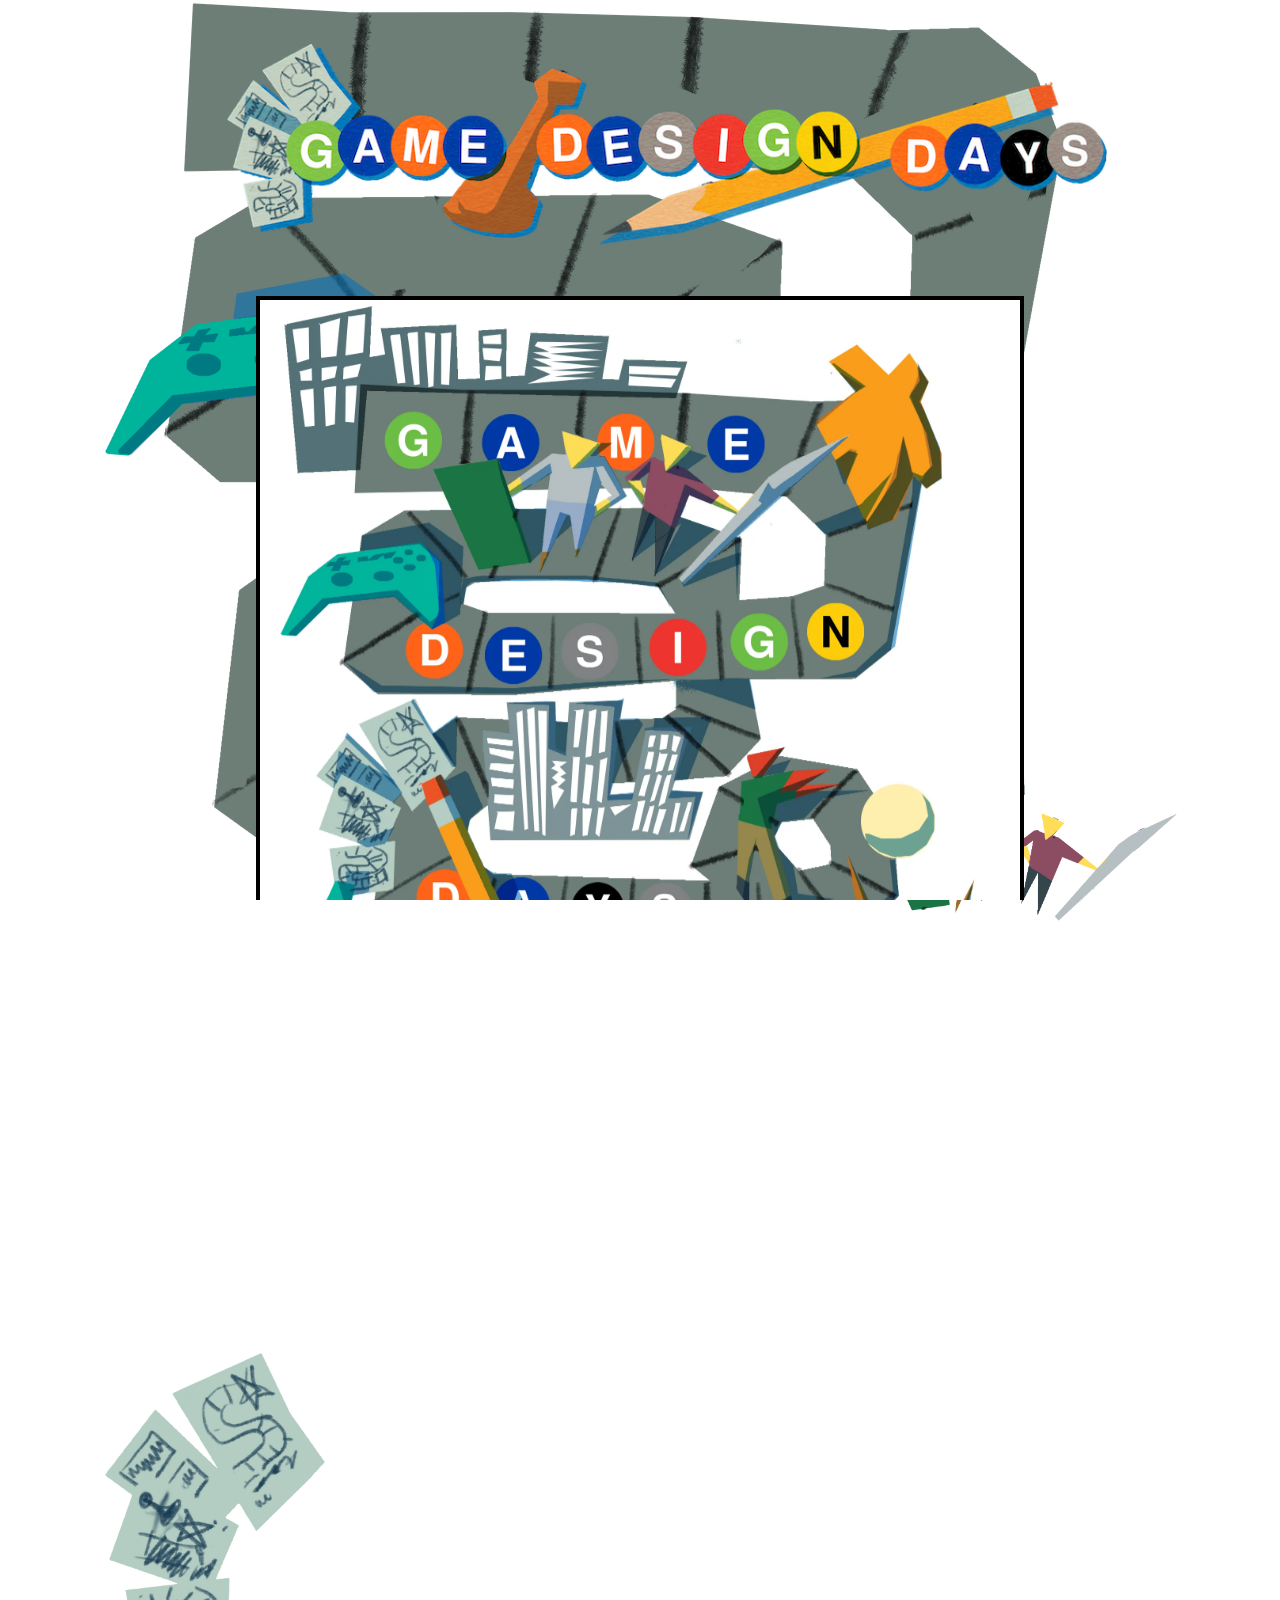
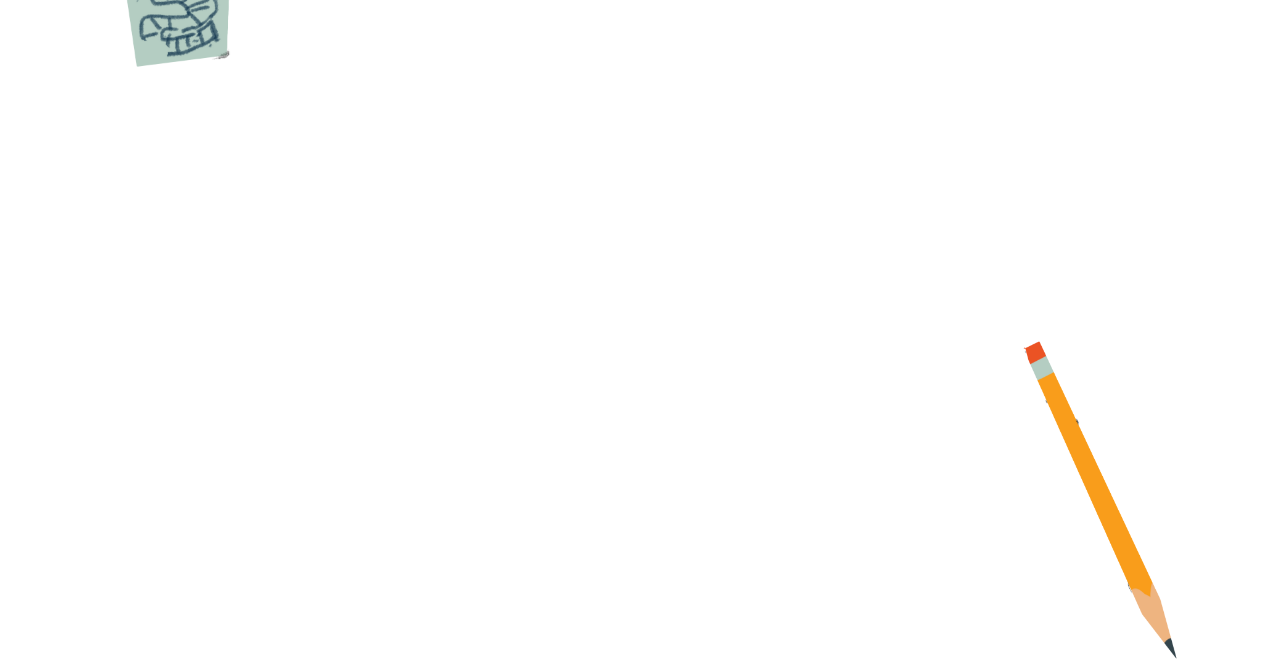
==== index.html @ 5347a94d "add patrick event link" ====
<!DOCTYPE html>
<html lang="en">
  <head>

    <meta charset="utf-8" />
    <meta name="description" content="Game Design Days is a NYU Game Center sponsored event series that highlights the underground independent game development communities of NYC." />
    <meta property="og:title" content="Game Design Days"/>
    <meta property="og:image" content="./static/img/events/gdd2026-poster.webp"/>
    <meta name="viewport" content="width=device-width, initial-scale=1" />
    <link rel="icon" href="./static/img/branding/favicon.ico" />

    <title>Game Design Days</title>

    <!-- The website stylesheet -->
    <link rel="stylesheet" href="./style.css" />
    <link rel="stylesheet" href="./responsive.css"/>

    <!-- The website JavaScript file -->
    <!-- <script src="https://code.jquery.com/jquery-4.1.0.slim.min.js" integrity="sha256-0zreENPUQQKIbGBKGJ6WF289jZz9S3Y63TURDQTChnc=" crossorigin="anonymous"></script> -->
    <script src="https://ajax.googleapis.com/ajax/libs/jquery/1.11.0/jquery.min.js"></script>
  </head>
  <body id="index">
    <div class="outer parallax--bg">
      <div class="between-layer">
        <div class="parallax-section">
          <div class="spacer"></div>
          <img src="./static/img/incidentals/GDD26_Controller.png"/>
        </div>
        <div class="parallax-section">
          <div class="spacer"></div>
          <img src="./static/img/incidentals/GDD26_Cutting_Board_and_XActo_People.png"/>
        </div>
        <div class="parallax-section">
          <div class="spacer"></div>
          <img src="./static/img/incidentals/GDD26_Notecards.png">
        </div>
        <div class="parallax-section">
          <div class="spacer"></div>
          <img src="./static/img/incidentals/GDD26_Pencil.png"/>
        </div>
      </div>
      <div class="top-layer">
        <div class="wrapper">
          <header>
            <div class="img-holder">
              <img src="./static/img/elements/GDD26_Title_Horizontal_Transparent.webp" alt="Game Design Days 2026 Header Image"/>
            </div>
          </header>
          <div class="poster">
            <div class="img-holder">
              <img src="./static/img/events/gdd2026-poster.webp" alt="Game Design Days 2026 Poster"/>
            </div>
          </div>
          <section class="about">
            <div class="section-inner">
              <h2>About</h2>
              <div class="content-box">
              <p>
                Game Design Days is a NYU Game Center sponsored event series that highlights the underground independent game development communities of NYC. The goal of the event is to serve NYC game design students and anyone curious about game design, by introducing them to the broader NYC game development scene and giving them opportunities to connect with independent studios, collectives, and spaces. By doing so we also hope to strengthen the network of independent NYC game development professionals. Check out the events list, find something that speaks to you, and dive into learning about the world of local game design!
              </p>
              </div>
            </div>
          </section>
          <section class="calendar">
            <div class="section-inner">
              <h2>
                Calendar
              </h2>
              <p>Click on an event to view details.</p>
              <ul class="events">
                <li>
                  <a href="#e-for-everyone">
                    <strong>E for Everyone: How Accessible is your game?</strong><br>
                    Microsoft Experience Center<br>
                    Monday, November 30
                  </a>
                </li>
                <li>
                  <a href="#wearables">
                    <strong>Indie Games x Wearables: Build, play, connect</strong><br>
                    GUMBO<br>
                    Monday, November 30
                  </a>
                </li>
                <li>
                  <a href="#rhythm-games">
                    <strong>Rhythm &amp; Dance Games Night</strong><br>
                    Wonderville<br>
                    Tuesday, December 1
                  </a>
                </li>
                <li>
                  <a href="#droqen">
                    <strong>execution of a pixel platformer in just hours with droqen</strong><br>
                    Boshi's Place<br>
                    Wednesday, December 2
                  </a>
                </li>
                <li>
                  <a href="#out-of-bounds">
                    <strong>Out of Bounds Presents: DIY Experimental Worlds</strong><br>
                    Boshi's Place<br>
                    Wednesday, December 2
                  </a>
                </li>
                <li>
                  <a href="#playtest-thursday">
                    <strong>Playtest Thursday</strong><br>
                    NYU Game Center<br>
                    Thursday, December 3
                  </a>
                </li>
                <li>
                  <a href="#lecture-series">
                    <strong>NYU Game Center Lecture Series: Patrick Trinh, "Dancing About Architecture"</strong><br>
                    NYU Game Center<br>
                    Thursday, December 3
                  </a>
                </li>
                <li>
                  <a href="#no-quarter">
                    <strong>No Quarter 2026</strong><br>
                    Life World<br>
                    Friday, December 4
                  </a>
                </li>
                <li>
                  <a href="#winter-squash">
                    <strong>fall squash: a plunderludic gathering</strong><br>
                    Boshi's Place<br>
                    Saturday, December 5
                  </a>
                </li>
              </ul>
            </div>
            <div style="clear: both;"></div>
          </section>
          <section class="map">
            <div class="section-inner">
              <!-- <h2>Map</h2> -->
              <div class="content-box" style="margin-top: 0;"">
                <!-- <div class="img-holder">
                  <a href="">
                    <img src="" alt="map">
                  </a>
                </div> -->
                <p>
                  For press release and inquiry write to <a href="mailto:gamecenter@nyu.edu">gamecenter@nyu.edu</a>
                </p>
                <p>Game Design Days artwork by <a href="https://chriskindred.com" target="_blank">Chris Kindred</a></p>
              </div>
            </div>
          </section>
          <footer class="footer">
            <div class="section-inner">
              <p>
                Game Design Days are supported by the NYU Game Center and Empire State Development
              </p>
              <p>            
                <a href="https://x.com/NYUGameCenter" target="_blank"><svg xmlns="http://www.w3.org/2000/svg" width="32" height="32" viewBox="0 0 32 32"><path d="M18.42,14.009L27.891,3h-2.244l-8.224,9.559L10.855,3H3.28l9.932,14.455L3.28,29h2.244l8.684-10.095,6.936,10.095h7.576l-10.301-14.991h0Zm-3.074,3.573l-1.006-1.439L6.333,4.69h3.447l6.462,9.243,1.006,1.439,8.4,12.015h-3.447l-6.854-9.804h0Z"></path></svg></a>
                <a href="https://bsky.app/profile/nyugamecenter.bsky.social" target="_blank"><svg xmlns="http://www.w3.org/2000/svg" width="32" height="32" viewBox="0 0 32 32"><path d="M23.931,5.298c-3.21,2.418-6.663,7.32-7.931,9.951-1.267-2.631-4.721-7.533-7.931-9.951-2.316-1.744-6.069-3.094-6.069,1.201,0,.857,.49,7.206,.778,8.237,.999,3.583,4.641,4.497,7.881,3.944-5.663,.967-7.103,4.169-3.992,7.372,5.908,6.083,8.492-1.526,9.154-3.476,.123-.36,.179-.527,.179-.379,0-.148,.057,.019,.179,.379,.662,1.949,3.245,9.558,9.154,3.476,3.111-3.203,1.671-6.405-3.992-7.372,3.24,.553,6.882-.361,7.881-3.944,.288-1.031,.778-7.38,.778-8.237,0-4.295-3.753-2.945-6.069-1.201Z"></path></svg></a>
                <a href="https://www.instagram.com/nyugamecenter" target="_blank"><svg xmlns="http://www.w3.org/2000/svg" width="32" height="32" viewBox="0 0 32 32"><path d="M10.202,2.098c-1.49,.07-2.507,.308-3.396,.657-.92,.359-1.7,.84-2.477,1.619-.776,.779-1.254,1.56-1.61,2.481-.345,.891-.578,1.909-.644,3.4-.066,1.49-.08,1.97-.073,5.771s.024,4.278,.096,5.772c.071,1.489,.308,2.506,.657,3.396,.359,.92,.84,1.7,1.619,2.477,.779,.776,1.559,1.253,2.483,1.61,.89,.344,1.909,.579,3.399,.644,1.49,.065,1.97,.08,5.771,.073,3.801-.007,4.279-.024,5.773-.095s2.505-.309,3.395-.657c.92-.36,1.701-.84,2.477-1.62s1.254-1.561,1.609-2.483c.345-.89,.579-1.909,.644-3.398,.065-1.494,.081-1.971,.073-5.773s-.024-4.278-.095-5.771-.308-2.507-.657-3.397c-.36-.92-.84-1.7-1.619-2.477s-1.561-1.254-2.483-1.609c-.891-.345-1.909-.58-3.399-.644s-1.97-.081-5.772-.074-4.278,.024-5.771,.096m.164,25.309c-1.365-.059-2.106-.286-2.6-.476-.654-.252-1.12-.557-1.612-1.044s-.795-.955-1.05-1.608c-.192-.494-.423-1.234-.487-2.599-.069-1.475-.084-1.918-.092-5.656s.006-4.18,.071-5.656c.058-1.364,.286-2.106,.476-2.6,.252-.655,.556-1.12,1.044-1.612s.955-.795,1.608-1.05c.493-.193,1.234-.422,2.598-.487,1.476-.07,1.919-.084,5.656-.092,3.737-.008,4.181,.006,5.658,.071,1.364,.059,2.106,.285,2.599,.476,.654,.252,1.12,.555,1.612,1.044s.795,.954,1.051,1.609c.193,.492,.422,1.232,.486,2.597,.07,1.476,.086,1.919,.093,5.656,.007,3.737-.006,4.181-.071,5.656-.06,1.365-.286,2.106-.476,2.601-.252,.654-.556,1.12-1.045,1.612s-.955,.795-1.608,1.05c-.493,.192-1.234,.422-2.597,.487-1.476,.069-1.919,.084-5.657,.092s-4.18-.007-5.656-.071M21.779,8.517c.002,.928,.755,1.679,1.683,1.677s1.679-.755,1.677-1.683c-.002-.928-.755-1.679-1.683-1.677,0,0,0,0,0,0-.928,.002-1.678,.755-1.677,1.683m-12.967,7.496c.008,3.97,3.232,7.182,7.202,7.174s7.183-3.232,7.176-7.202c-.008-3.97-3.233-7.183-7.203-7.175s-7.182,3.233-7.174,7.203m2.522-.005c-.005-2.577,2.08-4.671,4.658-4.676,2.577-.005,4.671,2.08,4.676,4.658,.005,2.577-2.08,4.671-4.658,4.676-2.577,.005-4.671-2.079-4.676-4.656h0"></path></svg></a>
              </p>
              <p>
                <a href="https://tisch.nyu.edu" target="_blank"><img src="./static/img/branding/tisch-logo-48px.webp" alt="Tisch logo"/></a>
                <a href="https://gamecenter.nyu.edu" target="_blank"><img src="./static/img/branding/gc-logo-48px.webp" alt="Game Center logo"/></a>
              </p>
              <div class="history">
                <p>
                  Previous years 
                </p>
                <p>
                  <a href="./2024/">2024</a>
                  <a href="./2025/">2025</a>
                </p>
              </div>
            </div>
          </footer>
        </div>
      </div>
    </div>
    <div class="lightbox-outer hidden">
      <div class="lightbox-inner">
        <a id="close-lightbox" href="#">&#9746;</a>
        <div class="lightbox-clearfix">
          <section class="event hidden" id="e-for-everyone">
            <h2>E for Everyone: How Accessible is your game?</h2>
            <div class="event-details">
              <div class="img-holder">
                <img src="./static/img/events/e-for-everyone.webp" alt="E for Everyone: How Accessible is your game?"/>
              </div>
              <div class="event-dta">
                <p>
                  Microsoft Experience Center<br>
                  677 5th Avenue<br>
                  New York, NY 10022
                </p>
                <p>Monday, November 30, 4:00pm-7:00pm</p>
                <p><a href="https://forms.cloud.microsoft/pages/responsepage.aspx?id=v4j5cvGGr0GRqy180BHbRwy0aRvw8G1Knax-apxGml9UNU1WU0YxRzdPSDVJV1JTSUZRMTQ5UVRKTi4u&route=shorturl" target="_blank">RSVP here</a></p>
              </div>
            </div>
            <p>
              How accessible is your game? Bring your game to the Microsoft Experience Center to learn in a hands-on Inclusive Design workshop, playtest session, and community mixer!<br>
              <br>
              Inclusive Design Spotlight: Learn how developers can practically build accessibility into their games during early prototyping. We will walk through real design examples showing how to build modular input remapping, toggle options, and clear visual UI cues that naturally interface with alternative hardware like the Xbox Adaptive Controller.<br>
              <br>
              Guest Developer Lightning Talks: Industry peers share real world production advice.<br>
              <br>
              Community Playtesting Lab: Developers set up their work in progress builds across floor stations so attendees can playtest their games and give constructive feedback on gameplay feel, visual clarity, and control accessibility.<br> 
              <br>
              Mixer: Creators can connect, find future teammates, and build community across the NYC indie network.
            </p>
          </section>
          <section class="event hidden" id="wearables">
            <h2>Indie Games x Wearables: Build, Play, Connect</h2>
            <div class="event-details">
              <div class="img-holder">
                <img src="./static/img/events/wearables.webp" alt="Indie Games x Wearables: Build, Play, Connect"/>
              </div>
              <div class="event-dta">
                <p>
                  GUMBO<br>
                  53 Bridge Street, Suite 301<br>
                  Brooklyn, NY, 11201
                </p>
                <p>Monday, November 30, 6:00pm-9:00pm</p>
                <p><a href="https://luma.com/sq2jgs3m" target="_blank">RSVP here</a></p>
              </div>
            </div>
            <p>
              NYU Game Design Days, Women in Games NYC (WIGNYC), GUMBO Collective and The German American Chamber of Commerce, Inc (GACC NEW YORK) are joining forces to bring a hands-on wearable tech workshop combined with an evening full of New York-made Indie Games.<br>
              <br>
              Join us for a wearable tech workshop, presentations by game developers, and networking and dinner. Special appearances from GUMBO Board members and representatives of the GACC NY!<br>
              <br>
              Presentations by:<br>
              Ben Elliot<br>
              George Li<br>
              Souren Papazian<br>
              Michael Kamm<br>
              Sam Eng<br>
              Josh Debonis<br>
              Krystel<br>
              <br>
              15 Wearable Tech Workshop slots open. WIGNYC Community and allies encouraged.
            </p>
          </section>
          <section class="event hidden" id="rhythm-games">
            <h2>Rhythm &amp; Dance Games at Wonderville</h2>
            <div class="event-details">
              <div class="img-holder">
                <img src="./static/img/events/scrapeboard.webp" alt="Rhythm &amp; Dance Games at Wonderville"/>
              </div>
              <div class="event-dta">
                <p>
                  Wonderville<br>
                  1186 Broadway<br>
                  Brooklyn, NY 11221
                </p>
                <p>Tuesday, December 1. 7:00pm-11:00pm</p>
                <p><a href="https://pools.events/event/e2RB4QMn/rhythm-dance-games-night/?i=d2aTLp5D" target="_blank">RSVP Here</a></p>
              </div>
            </div>
            <p>
              Scrapboard is back! Join us in seeing alternative controllers, or Alt Ctrl, games in action. We'll be showcasing two games- Young Cathedral by <a href="https://www.instagram.com/commonopera" target="_blank">@commonopera</a> and Sound of Smog: Neo Delhi by <a href="https://www.instagram.com/pariahinteractive" target="_blank">@pariahinteractive</a>.<br>
              <br>
              Stick around for a Scrapeboard Tournament hosted by <a href="https://www.instagram.com/dankdotgame" target="_blank">@dankdotgame</a> and <a href="https://www.instagram.com/snakesandrews" target="_blank">@snakesandrews</a>! 
              <br>
              All arcade games will be free to play.
            </p>
          </section>
          <section class="event hidden" id="droqen">
            <h2>execution of a pixel platformer in just hours with droqen</h2>
            <div class="event-details">
              <div class="img-holder">
                <img src="./static/img/events/droqen.webp" alt="execution of a pixel platformer in just hours with droqen"/>
              </div>
              <div class="event-dta">
                <p>
                  Boshi's Place<br>
                  1002 Metropolitan Ave<br>
                  Brooklyn, NY 11211
                </p>
                <p>Wednesday, December 2, 3:00pm-6:00pm</p>
                <p>
                  <!-- <a href="" target="_blank">RSVP Here</a> -->
                   <!-- RSVP link tk -->
                </p>
              </div>
            </div>
            <p>
              in this event droqen will create a short poetic 2d pixel platformer live in front of an inquisitive audience. we will get to take a peek at droqen's practice while also being able to ask questions and hear what droqen's moment to moment thinking when making games is.<br>
              <br>
              droqen is an extremely prolific solo game developer that has been working on pixel platformers for over 10 years. droqen is best known for the 2013 puzzle platformer ""starseed pilgrim"" and more recently for the collection of small poetic platformers in ""the end of gameplay"", along with many other short games on itch.io and the expiring ""droqevers"". over the course of many years, droqen has developed various techniques, ideas, tools and insights on specifically making 2d pixel platformers with bespoke movement and visuals.<br>
              <br>
              this event comes from a desire of wanting to have a space for technique and process sharing in games in contrast to a purely ""technical achievement"" presentation. we want to create a space where artists can learn from each other's idiosyncrasies and the moment to moment design decisions that come when making a game.
            </p>
          </section>
          <section class="event hidden" id="out-of-bounds">
            <h2>Out of Bounds Presents: DIY Experimental Worlds</h2>
            <div class="event-details">
              <div class="img-holder">
                <img src="./static/img/events/out-of-bounds.webp" alt="Out of Bounds Presents: DIY Experimental Worlds"/>
              </div>
              <div class="event-dta">
                <p>
                  Boshi's Place<br>
                  1002 Metropolitan Ave<br>
                  Brooklyn NY 11211
                </p>
                <p>Wednesday, December 2, 7:00pm-11:00pm</p>
                <p>
                  <a href="https://www.eventbrite.com/e/out-of-bounds-presents-diy-experimental-worlds-tickets-2004832795861" target="_blank">RSVP Here</a>
                </p>
              </div>
            </div>
            <p>
              Join us for an evening celebrating experimental independent games! We start with a panel and then open to a showcase of experimental games.<br>
              <br>
              Out of Bounds is an upcoming experimental games festival and we are hosting a one night event to celebrate experimental games. We will start with a panel of artists, Blake Andrews, mut/moochi, Lillyan Ling and Liz Ryerson moderated by Nichole Shinn. We will then open up the space for the rest of the night to showcase experimental games co-curated by the panelists and Games for my Computer.<br>
              <br>
              The panel is from 7pm-8pm and the showcase is from 8pm-11pm. Come hang and say hey! We'd love to see you there!
            </p>
          </section>
          <section class="event hidden" id="playtest-thursday">
            <h2>Playtest Thursday</h2>
            <div class="event-details">
              <div class="img-holder">
                <img src="./static/img/events/playtest-thursday.webp" alt="Playtest Thursday"/>
              </div>
              <div class="event-dta">
                <p>
                  NYU Game Center<br>
                  370 Jay Street<br>
                  Brooklyn, NY 11201
                </p>
                <p>Thursday, December 3, 5:30pm-7:00pm</p>
                <p>
                  <a href="https://forms.gle/ZkJZJ51fs4GwswKu8" target="_blank">RSVP Here</a>
                </p>
              </div>
            </div>
            <p>
              Play work-in-progress games, give your feedback, and help develop the practice of game design in New York City. Bring a game, play games by our students, faculty, and local NYC game designers, and discuss how to push mechanics, refine designs, and bring everyone's game to the next level.<br>
              <br>
              Designers, players, and game enthusiasts of any level of expertise are welcome. The best playtests include players from all kinds of backgrounds, interests, and knowledge of games, so if you're interested in coming to test, you already have fulfilled the necessary requirements!<br>
              <br>
              Bring any and all games, prototypes, or early stage ideas to Playtest Thursday!
            </p>
          </section>
          <section class="event hidden" id="lecture-series">
            <h2>NYU Game Center Lecture Series: Patrick Trinh, "Dancing About Architecture"</h2>
            <div class="event-details">
              <div class="img-holder">
                <img src="./static/img/events/patrick-lecture.webp" alt="NYU Game Center Lecture Series: Patrick Trinh, &quot;Dancing About Architecture&quot;"/>
              </div>
              <div class="event-dta">
                <p>
                  NYU Game Center<br>
                  370 Jay Street<br>
                  Brooklyn, NY 11201
                </p>
                <p>Thursday, December 3, 7:00pm-9:00pm</p>
                <p>
                  <a href="https://patricktrinhlectureseries.eventbrite.com/" target="_blank">RSVP Here</a>
                </p>
              </div>
            </div>
            <p>
              Patrick Trinh, despite being a professor at the NYU Game Center, has not made a game in years, and has instead fully immersed himself in the NYC club/rave scene. In this experimental performance/talk, he will explore why that happened via various perspectives, including McKenzie Wark's work including Gamer Theory and Raving, the Situationist Internationale, the origins of techno, and David Kanaga. Through these perspectives, Patrick will explore the similarities between games and music spaces and practice. Could it be that he has been making games disguised as music this entire time?
            </p>
          </section>
          <section class="event hidden" id="no-quarter">
            <h2>No Quarter 2026</h2>
            <div class="event-details">
              <div class="img-holder">
                <img src="./static/img/events/no-quarter.webp" alt="No Quarter 2026"/>
              </div>
              <div class="event-dta">
                <p>
                  Life World<br>
                  563 Johnson Ave<br>
                  Brooklyn, NY 11237
                </p>
                <p>Friday, December 4, 7:00pm-10:00pm</p>
                <p><a href="https://www.meetup.com/women-in-games-nyc/events/311692473/" target="_blank">RSVP Here</a></p>
              </div>
            </div>
            <p>
              No Quarter returns for its 15th iteration!<br>
              <br>
              No Quarter is an annual playable exhibition where four newly commissioned works from leading artists working across games are debuted. This year, No Quarter moves off NYU's campus for the first time since 2019, taking place this year at Life World.<br>
              <br>
              This year's curator is No Quarter 2016 alum Lawra Suits Clark. The 2026 No Quarter visual identity was created by Jon Han, you can find out more about his work <a href="https://www.jon-han.com/index.html" target="_blank">here</a>.
              <br>
              Commissioned artists include:<br>
              <br>
              Geumhyung Jeong<br>
              <br>
              Geumhyung Jeong is an artist whose work ranges from performance, dance, choreography, theatre, video and installation. Since the beginning of her career, Jeong's work has investigated the relationship between the human body and the objects that surround it, by way of productions that combine languages and techniques from the fields of contemporary dance, puppet theatre and the visual arts. In the course of the physical interaction between her body and the objects, it becomes ambiguous who controls whom, blurring the line between inanimate and animate.<br>
              <br>
              <a href="geumhyungjeong.com" target="_blank">geumhyungjeong.com</a><br>
              <br>
              Chia Amisola<br>
              <br>
              Chia Amisola is a tech worker from the Philippines. They're devoted to the internet's loss, love, labor, and liberation, particularly of the third world experience. They make work about intimacy, infrastructure, and infinity across text, websites, and performances. Entangling Philippine specificity and technological histories, their body of work mends the encyclopedic, archival, and personal, to look towards the intimacies of infrastructure and the labor of tools. Today, they look to the future of agency, affect, faith, and labor as changed by technological progress.<br>
              <br>
              <a href="https://everythingi.love/" target="_blank">https://everythingi.love/</a><br>
              <br>
              GURN GROUP<br>
              <br>
              Gurn Group is a software developer with interests in memory, software affect, and small-scale interactive texture. Assemblage-based game development integrating incidental video footage, free 3D assets, and emulated software (plunderludics). Gurn Group's work has been exhibited at Babycastles (NYC), LIKELIKE (Pittsburgh, PA), Boshi's Place (NYC). Previously involved in curation at Death by Audio Arcade and Boshi's Place. Currently working on an RTS game called Lives of the Saints, an FMV point-and-click game called My Summer Vacation, and a plunderludics development tool called UnityHawk.<br>
              <br>
              <a href="https://gurngroup.com/" target="_blank">https://gurngroup.com/</a><br>>
              <br>
              Nolen Royalty<br>
              <br>
              Nolen Royalty is a game designer and engineer living in Brooklyn, New York. His work is centered around experimental massively multiplayer games and pushing computers to do surprising and delightful things.<br>
              <br>
              <a href="eieio.games" target="_blank">eieio.games</a>
            </p>
          </section>
          <section class="event hidden" id="winter-squash">
            <h2>fall squash: a plunderludic gathering</h2>
            <div class="event-details">
              <div class="img-holder">
                <img src="./static/img/events/fall-squash.webp" alt="fall squash: a plunderludic gathering"/>
              </div>
              <div class="event-dta">
                <p>
                  Boshi's Place<br>
                  1002 Metropolitan Ave<br>
                  Brooklyn NY 11211
                </p>
                <p>
                  Saturday, December 5<br>
                  Gallery Hours 11:00am-7:00pm<br>
                  Reception 7:00pm
                </p>
                <p>
                  <a href="https://www.eventbrite.com/e/out-of-bounds-presents-diy-experimental-worlds-tickets-2004832795861" target="_blank">RSVP Here</a>
                </p>
              </div>
            </div>
            <p>
              a showcase of plunderludics work<br>
              <br>
              open 11am for gallery hours<br>
              party 7pm - late<br>
              <br>
              1002 metropolitan ave brooklyn ny<br>
              <br>
              JODI<br>
              Myfanwy Ashmore<br>
              Devine Lu Linvega<br>
              Brandon Hare<br>
              Jacob Michael Karr<br>
              Hatimb00<br>
              Mazin<br>
              Meinong<br>
              Big Bag<br>
              Jonny Hopkins<br>
              Mut/Moochi<br>
              Gurn Group
            </p>
          </section>
        </div>
      </div>
    </div>
    <script type="text/javascript">
      //lightbox logic
      const showEvent = (h) => {
        $('.lightbox-outer').removeClass('hidden');
        $(h).removeClass('hidden');
      }

      $('.events a').click((e) => showEvent(e.currentTarget.hash));

      $('#close-lightbox').on('click', () => {
        $('.lightbox-outer, .lightbox-outer .event').addClass('hidden');
      });

      //show lightbox if navigating directly to specific event hash
      if (window.location.hash.length > 0) showEvent(window.location.hash);

      //parallax stuff
      const scrollBtwnLayer = window.matchMedia("(width <= 992px)");

      function parallax() {
        let scrollTop = $('.outer').scrollTop();
        $('.parallax--bg').css('background-position-y', `${(scrollTop*-0.5)}px`);
        //don't scroll the middle layer if we're below 992px
        if (scrollBtwnLayer) $('.between-layer').css('top', `${(scrollTop*-0.65)}px`);
      }

      // turn parallax on/off for smaller devices, allow window resizing to turn it on and off
      let notMobile = window.matchMedia("(width > 768px)").matches;
      console.log(notMobile);
      $(window).on('resize', () => { 
        notMobile = window.matchMedia("(width > 786px)").matches; 
        console.log(notMobile);
      });
      if (notMobile) $('.outer').scroll(() => { parallax(); });
    </script>
  </body>
</html>
---- style.css ----
@import "reset.css";
@import "font.css";

:root {
    --skew-angle-pos: 10deg;
    --skew-angle-neg: -10deg;
}

body {
    font-family: 'Univers';
}

.hidden {
    display: none;
}

.outer {
    /* position: fixed; */
    width: 100vw;
    height: 100vh;
    background-image: url('./static/img/elements/GDD26_Sidewalk_Track.webp');
    background-size: 75%;
    background-repeat: repeat-y;
    background-position-x: center;
    background-position-y: 0px;
    overflow-y: scroll;
}

.between-layer {
    position: absolute;
    width: 100%;
    height: 100vh;
    clear: both;
    padding: 0 8%;
    pointer-events: none;
}

.between-layer .parallax-section {
    height: 60vh;
}

.between-layer .spacer {
    clear: both;
    height: 50%;
}

.between-layer img {
    max-width: 300px;
    float: left;
    max-height: 320px;
}

.between-layer .parallax-section:nth-child(even) img {
    float: right;
}

.top-layer {
    width: 100vw;
    height: 100vh;
    position: relative;
}

.wrapper {
    width: 100%;
    max-width: 960px;
    margin: 0 auto;
    position: relative;
}

.poster {
    position: relative;
    width: 80%;
    margin: 0 auto;
    border: 4px solid black;
    transform-style:preserve-3d;
}

section,
footer {
    position: relative;
    background: #fef5b8;
    padding: 2rem;
    /* negative skew angle */
    transform: skewX(var(--skew-angle-neg));
    margin: 2rem 0;
    transform-style: preserve-3d;
}

section:before,
footer:before {
    position: absolute;
    content: "";
    width: 100%;
    height: 100%;
    background: rgba(0, 110, 184, 0.57);
    /* negative skew angle */
    transform: translate3d(24px, -50px, -1px) rotate(-2deg) skewX(var(--skew-angle-neg)) scaleX(0.9) scaleY(0.9);
}

.section-inner {
    text-align: left;
    /* positive skew angle */
    transform: skewX(var(--skew-angle-pos));
    width: 80%;
    margin: 0 auto;
    position: relative;
}

.section-inner .content-box {
    border: 1px solid black;
    margin-top: 2rem;
    padding: .5rem;
    background: white;
    box-shadow: -2px 2px 4px black;
}

.calendar .section-inner {
    width: 90%;
    margin: unset;
}

.events {
    list-style-type: none;
    padding: 0;
    text-align: unset;
    width: 80%;
}

.events li {
    margin: 2rem 0;
    text-align: left;
    float: left;
    clear: both;
}

.events li:nth-child(even) {
    text-align: right;
    float: right;
}

.events li a {
    display: inline-block;
    background: white;
    padding: .5rem;
    border: 1px solid black;
    box-shadow: -2px 2px 4px black;
    color: black;
    text-decoration: none;
    transition: transform 40ms;
    transform: scale(1);
}

.events li:nth-child(even) a {
    box-shadow: 2px 2px 4px black;
}

.events li a:hover {
    transform: scale(1.1);
}

footer .section-inner {
    text-align: center;
}

footer .section-inner p {
    display: flex;
    align-items: center;
    justify-content: center;
    margin: 1rem auto;
}

footer .section-inner p:last-child {
    gap: 2rem;
}

footer img {
    height: 2rem;
}

.history {
    margin-top: 2rem;
    border-top: 1px solid black;
}

.history p:first-child {
    margin-top: 2rem;
    margin-bottom: 0;
}

.history p:last-child {
    margin-top: .5rem;
}

.history a {
    margin-top: 0;
    border: 1px solid black;
    padding: .5rem;
    background: white;
    box-shadow: -2px 2px 4px black;
}

.lightbox-outer {
    position: fixed;
    top: 0;
    left: 0;
    bottom: 0;
    right: 0;
    width: 100vw;
    height: 100%;
    background-color: rgba(0,0,0,0.5);
}

.lightbox-inner {
    background-color: #fef5b8;
    position: relative;
    top: 50%;
    left: 50%;
    max-height: calc(100vh - 4em);
    /* negative skew angle */
    transform: translateX(-50%) translateY(-50%) skewX(var(--skew-angle-neg));
    max-width: 960px;
    display: flex;
    justify-content: center;
    align-items: center;
    overflow: hidden;
}

.lightbox-clearfix {
    width: 80%;
    height: calc(100vh - 6em);
    box-sizing: content-box;
    /* positive skew angle */
    transform: skewX(var(--skew-angle-pos));
    overflow-y: scroll;
    margin: 0 10%;
    padding-bottom: 2rem;
    scrollbar-width: thin;
    scrollbar-color: rgba(0,0,0,0) rgba(0,0,0,0);
}

.lightbox-inner #close-lightbox {
    display: block;
    position: absolute;
    top: 0;
    right: 2rem;
    font-size: 2em;
    text-decoration: none;
    color: black;
    z-index: 1000;
    transform: skewX(var(--skew-angle-pos));
}

.lightbox-inner section {
    width: unset;
    max-width: unset;
    transform: unset;
    border: 1px solid black;
    padding: .5rem;
    background: white;
    box-shadow: -2px 2px 4px black;
}

.lightbox-inner section h2 {
    margin-bottom: 1rem;
}

.lightbox-inner section p:last-child {
    padding-top: 2rem;
}

.lightbox-inner section:before {
    display: none;
}

.lightbox-inner .event-details {
    display: flex;
}

.lightbox-inner .img-holder {
    width: 60%;
    display: flex;
    align-items: center;
    justify-content: center;
}

.lightbox-inner .event-dta {
    margin-left: 1em;
}
---- responsive.css ----
/* large desktop */
@media (max-width: 1920px) {

}

/* medium desktop */
@media (max-width: 1200px) {
  :root {
    --skew-angle-pos: 5deg;
    --skew-angle-neg: -5deg;
  }

  body,
  .outer {
    overflow-x: hidden;
  }

}

/* small desktop / landscape tablet */
@media (max-width: 992px) {
  .between-layer {
    display: none;
  }

  .poster {
    width: 90%;
  }

  section:before,
  footer:before {
    transform: translate3d(5px, -32px, -1px) rotate(0deg) skewX(var(--skew-angle-pos)) scaleX(1.1) scaleY(1);
  }
}

/* portrait tablet */
@media (max-width: 768px) {
  section,
  footer,
  .section-inner {
    transform: unset;
  }

  section:before,
  footer:before {
    display: none;
  }

  .calendar .section-inner {
    width: 80%;
    margin: 0 auto;
  }

  .events {
    margin: 0 auto;
    text-align: center;
    width: unset;
  }

  .events li,
  .events li:nth-child(even) {
    float: none;
    display: inline-block;
    text-align: left;
    margin: 2rem;
  }

  .events li:nth-child(even) a {
    box-shadow: -2px 2px 4px black;
  }

}

/* large phone */
@media (max-width: 576px) {
  body {
    font-size: 21px;
  }
  
  .lightbox-inner {
    transform: translateX(-50%) translateY(-50%) skewX(0deg);
  }

  .lightbox-clearfix {
    transform: unset;
  }

  .lightbox-inner #close-lightbox {
    right: 1%;
    transform: unset;
    font-size: 32px;
  }
}

/* small phone */
@media (max-width: 440px) {
}
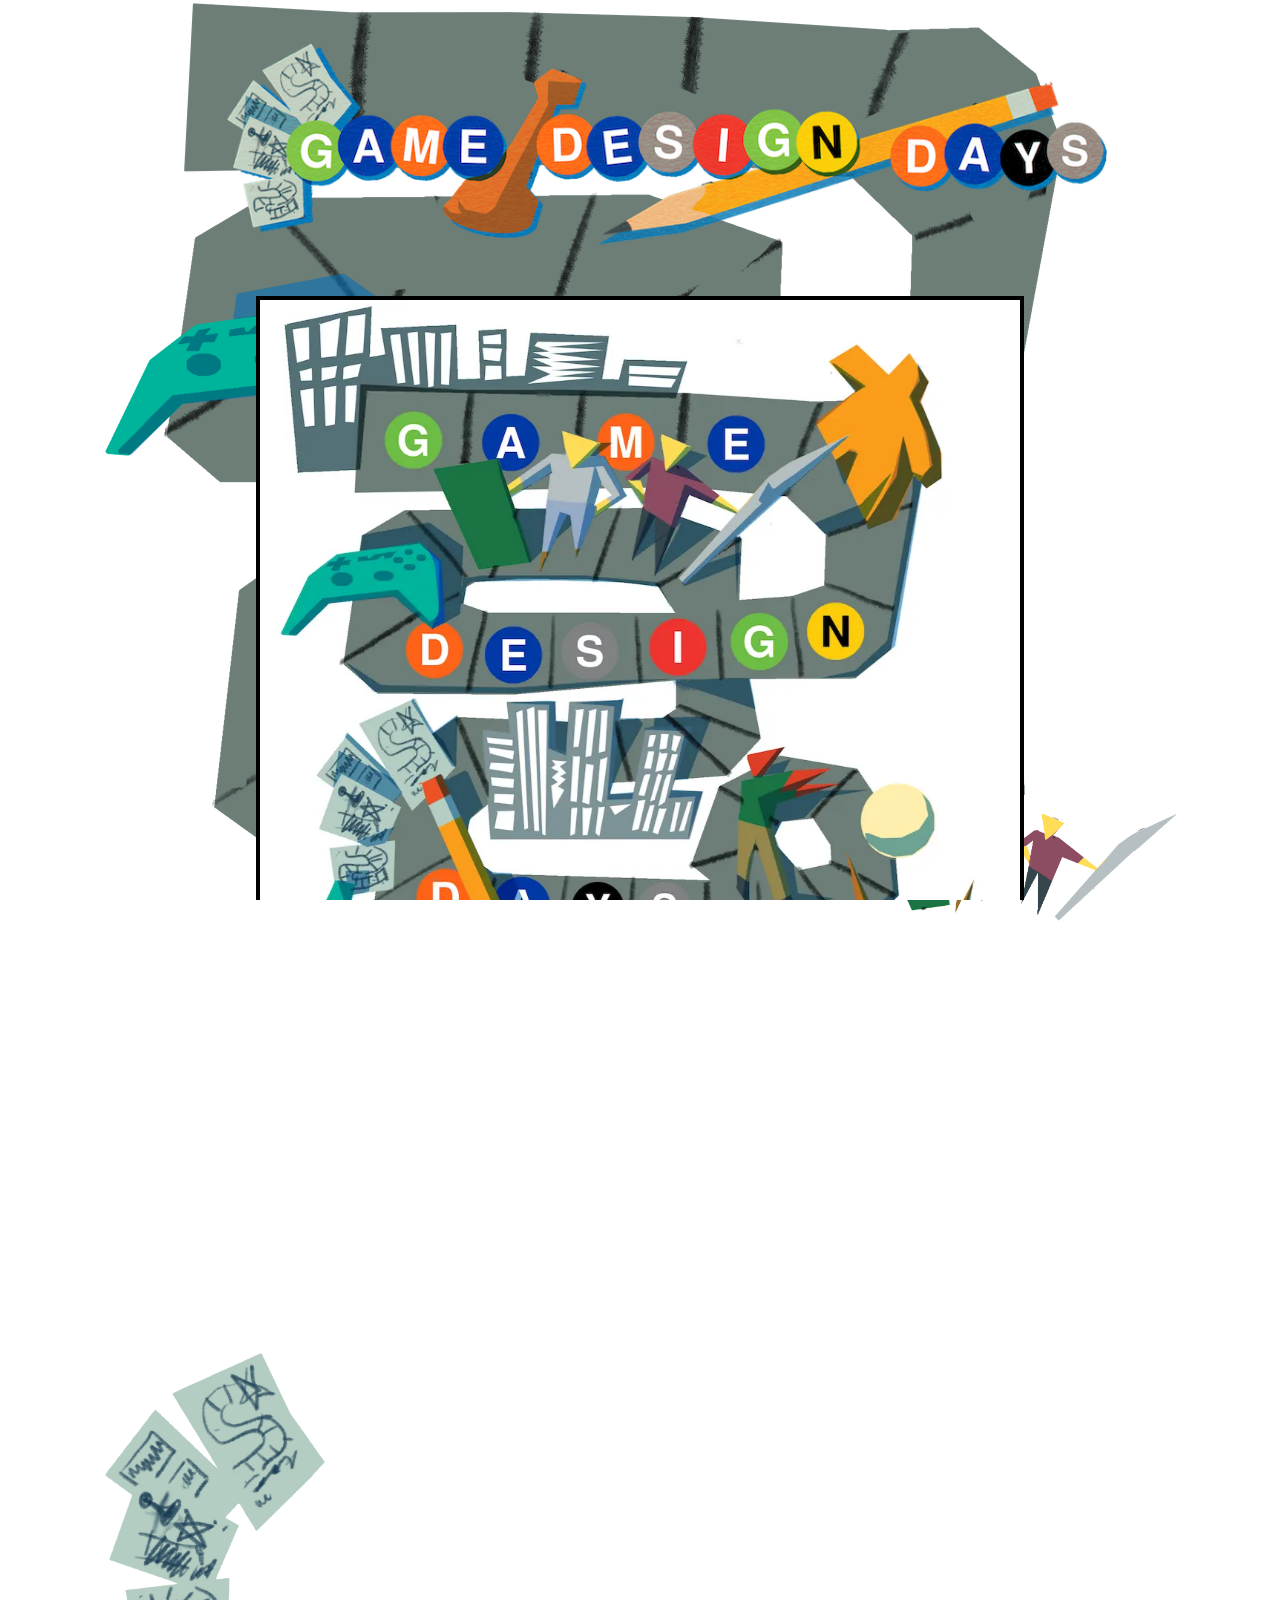
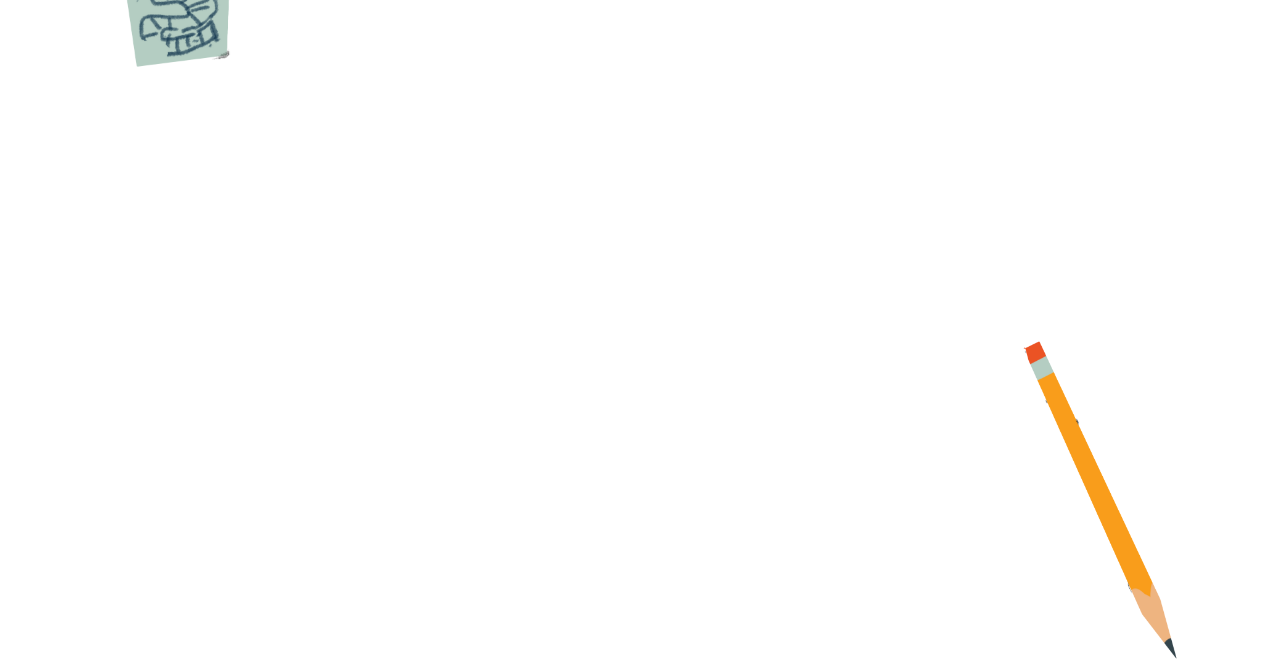
==== commit 1f539bdb: "updated gdd2026 poster" ====
--- a/index.html
+++ b/index.html
@@ -235,11 +235,10 @@
               Presentations by:<br>
               Ben Elliot<br>
               George Li<br>
-              Souren Papazian<br>
+              Krystel Theuvenin<br>
               Michael Kamm<br>
               Sam Eng<br>
-              Josh Debonis<br>
-              Krystel<br>
+              Josh Debonis
               <br>
               15 Wearable Tech Workshop slots open. WIGNYC Community and allies encouraged.
             </p>
@@ -281,10 +280,7 @@
                   Brooklyn, NY 11211
                 </p>
                 <p>Wednesday, December 2, 3:00pm-6:00pm</p>
-                <p>
-                  <!-- <a href="" target="_blank">RSVP Here</a> -->
-                   <!-- RSVP link tk -->
-                </p>
+                <!-- no rsvp link -->
               </div>
             </div>
             <p>
@@ -436,9 +432,7 @@
                   Gallery Hours 11:00am-7:00pm<br>
                   Reception 7:00pm
                 </p>
-                <p>
-                  <a href="https://www.eventbrite.com/e/out-of-bounds-presents-diy-experimental-worlds-tickets-2004832795861" target="_blank">RSVP Here</a>
-                </p>
+                <!-- no rsvp link -->
               </div>
             </div>
             <p>
@@ -494,11 +488,7 @@
 
       // turn parallax on/off for smaller devices, allow window resizing to turn it on and off
       let notMobile = window.matchMedia("(width > 768px)").matches;
-      console.log(notMobile);
-      $(window).on('resize', () => { 
-        notMobile = window.matchMedia("(width > 786px)").matches; 
-        console.log(notMobile);
-      });
+      $(window).on('resize', () => { notMobile = window.matchMedia("(width > 786px)").matches; });
       if (notMobile) $('.outer').scroll(() => { parallax(); });
     </script>
   </body>
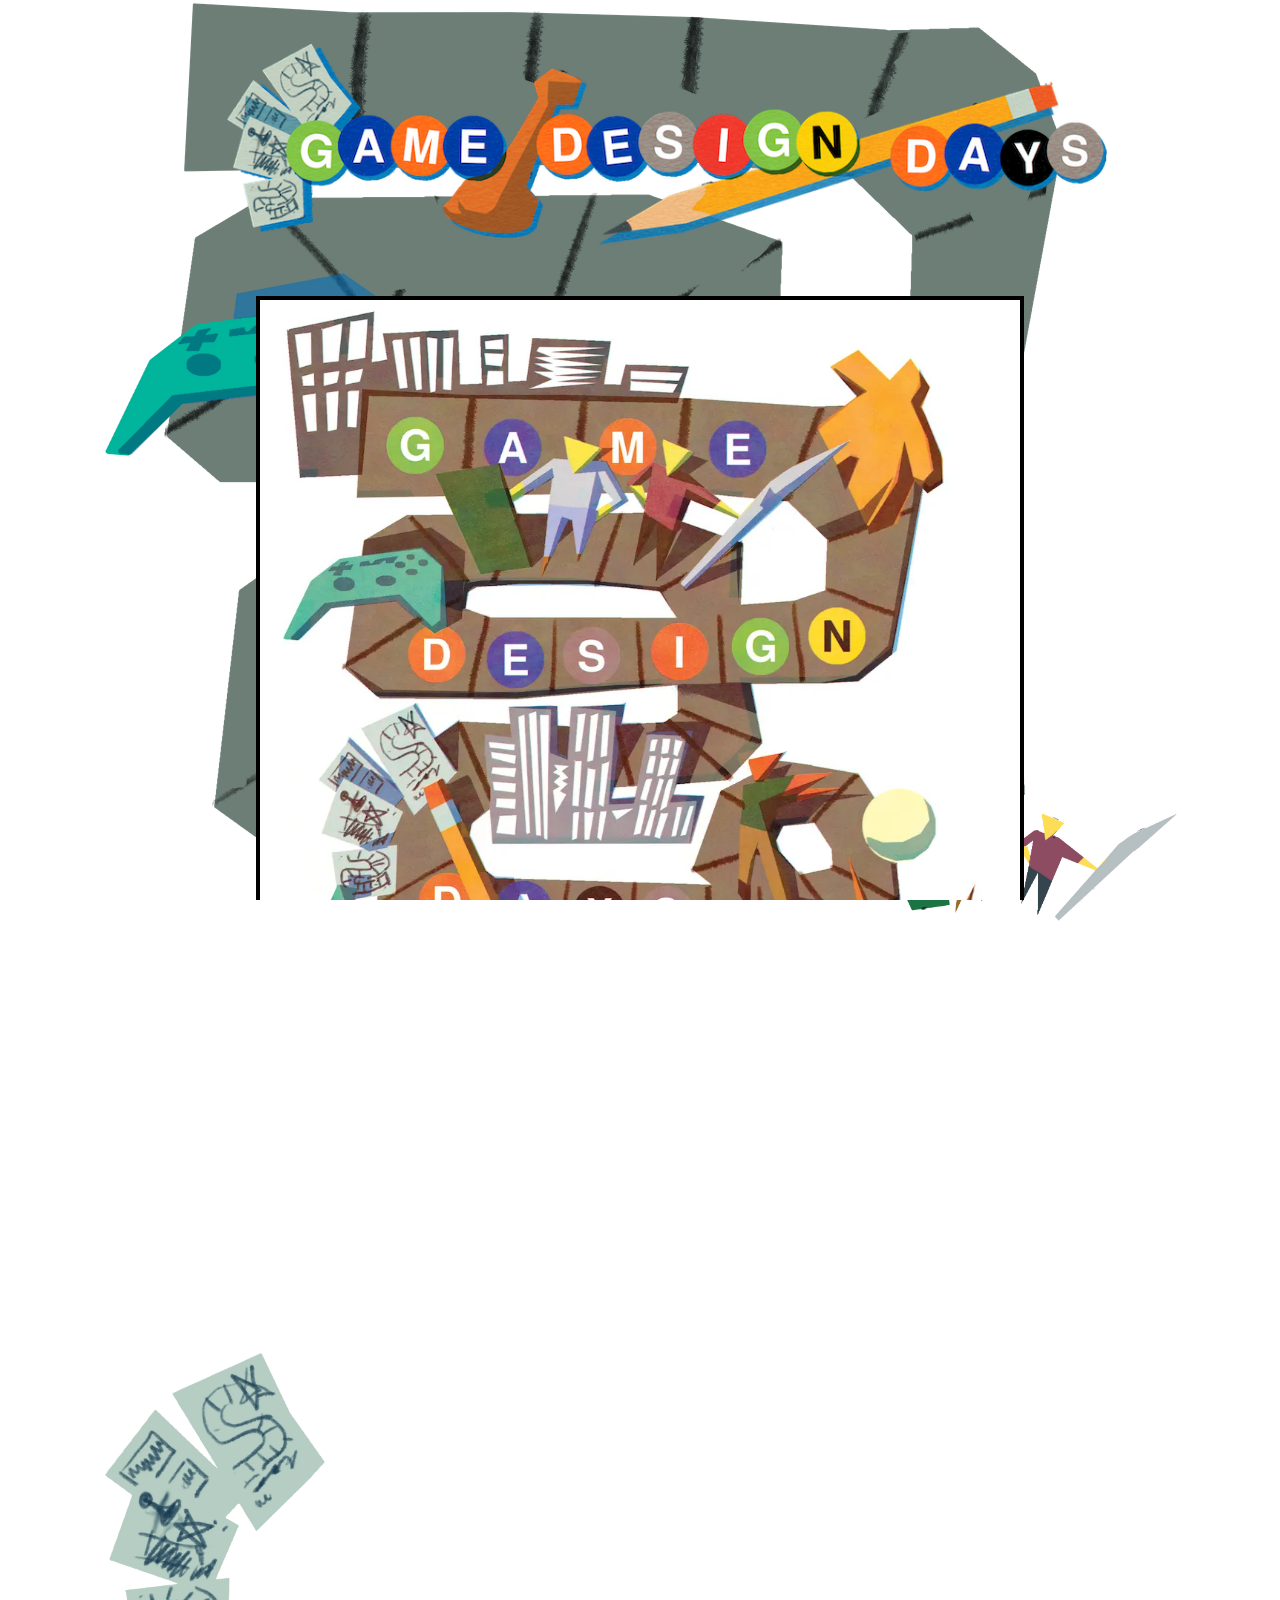
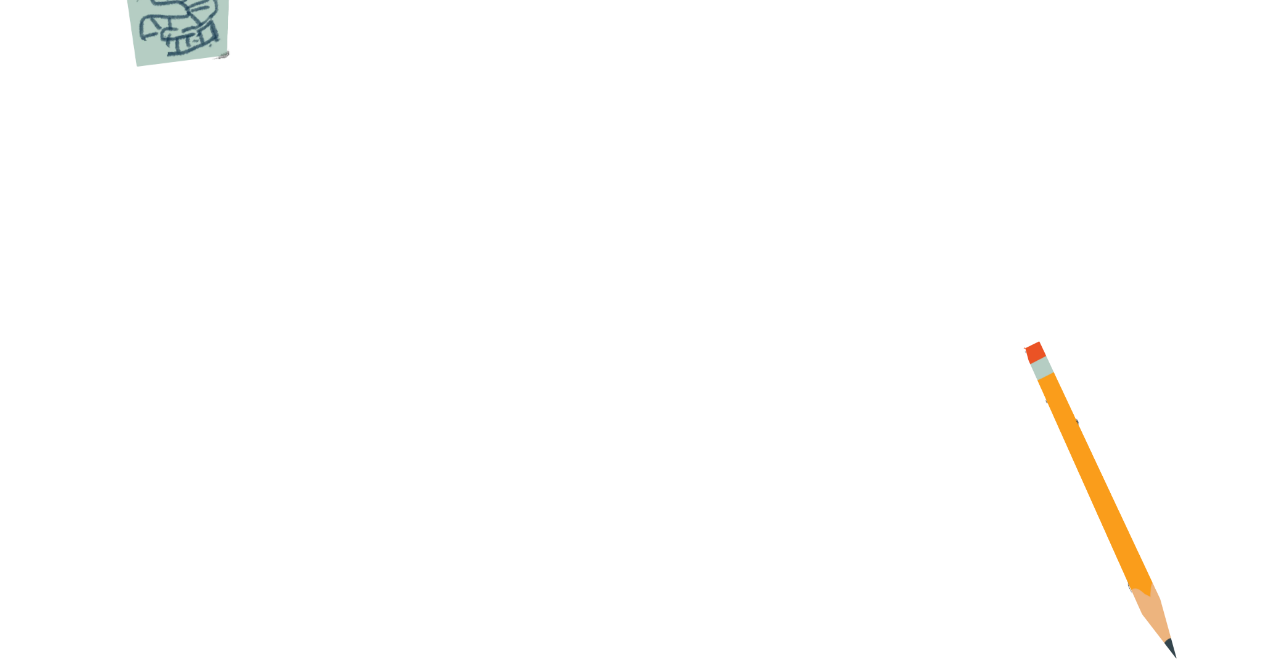
==== commit 7eb67555: "update GDD poster, update Microsoft poster, add map, update Women in Games event description, pull u" ====
--- a/index.html
+++ b/index.html
@@ -24,19 +24,19 @@
       <div class="between-layer">
         <div class="parallax-section">
           <div class="spacer"></div>
-          <img src="./static/img/incidentals/GDD26_Controller.png"/>
+          <img src="./static/img/elements/GDD26_Controller.webp"/>
         </div>
         <div class="parallax-section">
           <div class="spacer"></div>
-          <img src="./static/img/incidentals/GDD26_Cutting_Board_and_XActo_People.png"/>
+          <img src="./static/img/elements/GDD26_Cutting_Board_and_XActo_People.webp"/>
         </div>
         <div class="parallax-section">
           <div class="spacer"></div>
-          <img src="./static/img/incidentals/GDD26_Notecards.png">
+          <img src="./static/img/elements/GDD26_Notecards.webp">
         </div>
         <div class="parallax-section">
           <div class="spacer"></div>
-          <img src="./static/img/incidentals/GDD26_Pencil.png"/>
+          <img src="./static/img/elements/GDD26_Pencil.webp"/>
         </div>
       </div>
       <div class="top-layer">
@@ -137,13 +137,13 @@
           </section>
           <section class="map">
             <div class="section-inner">
-              <!-- <h2>Map</h2> -->
-              <div class="content-box" style="margin-top: 0;"">
-                <!-- <div class="img-holder">
-                  <a href="">
-                    <img src="" alt="map">
-                  </a>
-                </div> -->
+              <h2>Map</h2>
+              <div class="content-box">
+                <div class="img-holder" style="margin-bottom: 2rem;">
+                  <a href="./static/img/events/map.webp">
+                    <img src="./static/img/events/map.webp" alt="map">
+                  </a>
+                </div>
                 <p>
                   For press release and inquiry write to <a href="mailto:gamecenter@nyu.edu">gamecenter@nyu.edu</a>
                 </p>
@@ -165,7 +165,7 @@
                 <a href="https://tisch.nyu.edu" target="_blank"><img src="./static/img/branding/tisch-logo-48px.webp" alt="Tisch logo"/></a>
                 <a href="https://gamecenter.nyu.edu" target="_blank"><img src="./static/img/branding/gc-logo-48px.webp" alt="Game Center logo"/></a>
               </p>
-              <div class="history">
+              <!-- <div class="history">
                 <p>
                   Previous years 
                 </p>
@@ -173,7 +173,7 @@
                   <a href="./2024/">2024</a>
                   <a href="./2025/">2025</a>
                 </p>
-              </div>
+              </div> -->
             </div>
           </footer>
         </div>
@@ -230,15 +230,19 @@
             <p>
               NYU Game Design Days, Women in Games NYC (WIGNYC), GUMBO Collective and The German American Chamber of Commerce, Inc (GACC NEW YORK) are joining forces to bring a hands-on wearable tech workshop combined with an evening full of New York-made Indie Games.<br>
               <br>
-              Join us for a wearable tech workshop, presentations by game developers, and networking and dinner. Special appearances from GUMBO Board members and representatives of the GACC NY!<br>
-              <br>
-              Presentations by:<br>
-              Ben Elliot<br>
-              George Li<br>
-              Krystel Theuvenin<br>
-              Michael Kamm<br>
-              Sam Eng<br>
-              Josh Debonis
+              Agenda:<br>
+              <br>
+              6 pm - 7:30 pm: Wearable tech workshop (optional+open to WIGNYC community)<br>
+              <br>
+              7:30 pm - 8:30 pm: Presentations by Game Developers<br>
+              <br>
+              8:30 pm - 9:30 pm: Networking and Dinner<br>
+              <br>
+              We'll invite the GUMBO Board members and representatives of the GACC NY to say a few words before presentations begin.<br>
+              <br>
+              Presentations by Ben Elliot, George Li, Krystel Theuvenin, Michael Kamm, Sam Eng, Josh Debonis and more!<br>
+              <br>
+              The final part of the evening will be open for everyone to grab a bite and chat.<br>
               <br>
               15 Wearable Tech Workshop slots open. WIGNYC Community and allies encouraged.
             </p>
@@ -260,7 +264,7 @@
               </div>
             </div>
             <p>
-              Scrapboard is back! Join us in seeing alternative controllers, or Alt Ctrl, games in action. We'll be showcasing two games- Young Cathedral by <a href="https://www.instagram.com/commonopera" target="_blank">@commonopera</a> and Sound of Smog: Neo Delhi by <a href="https://www.instagram.com/pariahinteractive" target="_blank">@pariahinteractive</a>.<br>
+              Scrapeboard is back! Join us in seeing alternative controllers, or Alt Ctrl, games in action. We'll be showcasing two games- Young Cathedral by <a href="https://www.instagram.com/commonopera" target="_blank">@commonopera</a> and Sound of Smog: Neo Delhi by <a href="https://www.instagram.com/pariahinteractive" target="_blank">@pariahinteractive</a>.<br>
               <br>
               Stick around for a Scrapeboard Tournament hosted by <a href="https://www.instagram.com/dankdotgame" target="_blank">@dankdotgame</a> and <a href="https://www.instagram.com/snakesandrews" target="_blank">@snakesandrews</a>! 
               <br>
@@ -378,7 +382,9 @@
                   Brooklyn, NY 11237
                 </p>
                 <p>Friday, December 4, 7:00pm-10:00pm</p>
-                <p><a href="https://www.meetup.com/women-in-games-nyc/events/311692473/" target="_blank">RSVP Here</a></p>
+                <p>
+                  <a href="https://www.eventbrite.com/e/no-quarter-2026-tickets-2004722610293" target="_blank">RSVP Here</a>
+                </p>
               </div>
             </div>
             <p>
@@ -394,7 +400,7 @@
               <br>
               Geumhyung Jeong is an artist whose work ranges from performance, dance, choreography, theatre, video and installation. Since the beginning of her career, Jeong's work has investigated the relationship between the human body and the objects that surround it, by way of productions that combine languages and techniques from the fields of contemporary dance, puppet theatre and the visual arts. In the course of the physical interaction between her body and the objects, it becomes ambiguous who controls whom, blurring the line between inanimate and animate.<br>
               <br>
-              <a href="geumhyungjeong.com" target="_blank">geumhyungjeong.com</a><br>
+              <a href="https://geumhyungjeong.com" target="_blank">geumhyungjeong.com</a><br>
               <br>
               Chia Amisola<br>
               <br>
@@ -412,7 +418,7 @@
               <br>
               Nolen Royalty is a game designer and engineer living in Brooklyn, New York. His work is centered around experimental massively multiplayer games and pushing computers to do surprising and delightful things.<br>
               <br>
-              <a href="eieio.games" target="_blank">eieio.games</a>
+              <a href="https://eieio.games" target="_blank">eieio.games</a>
             </p>
           </section>
           <section class="event hidden" id="winter-squash">
--- a/style.css
+++ b/style.css
@@ -169,8 +169,8 @@
     margin: 1rem auto;
 }
 
-footer .section-inner p:last-child {
-    gap: 2rem;
+footer .section-inner p:last-child a {
+    margin: 0 1.5rem;
 }
 
 footer img {
